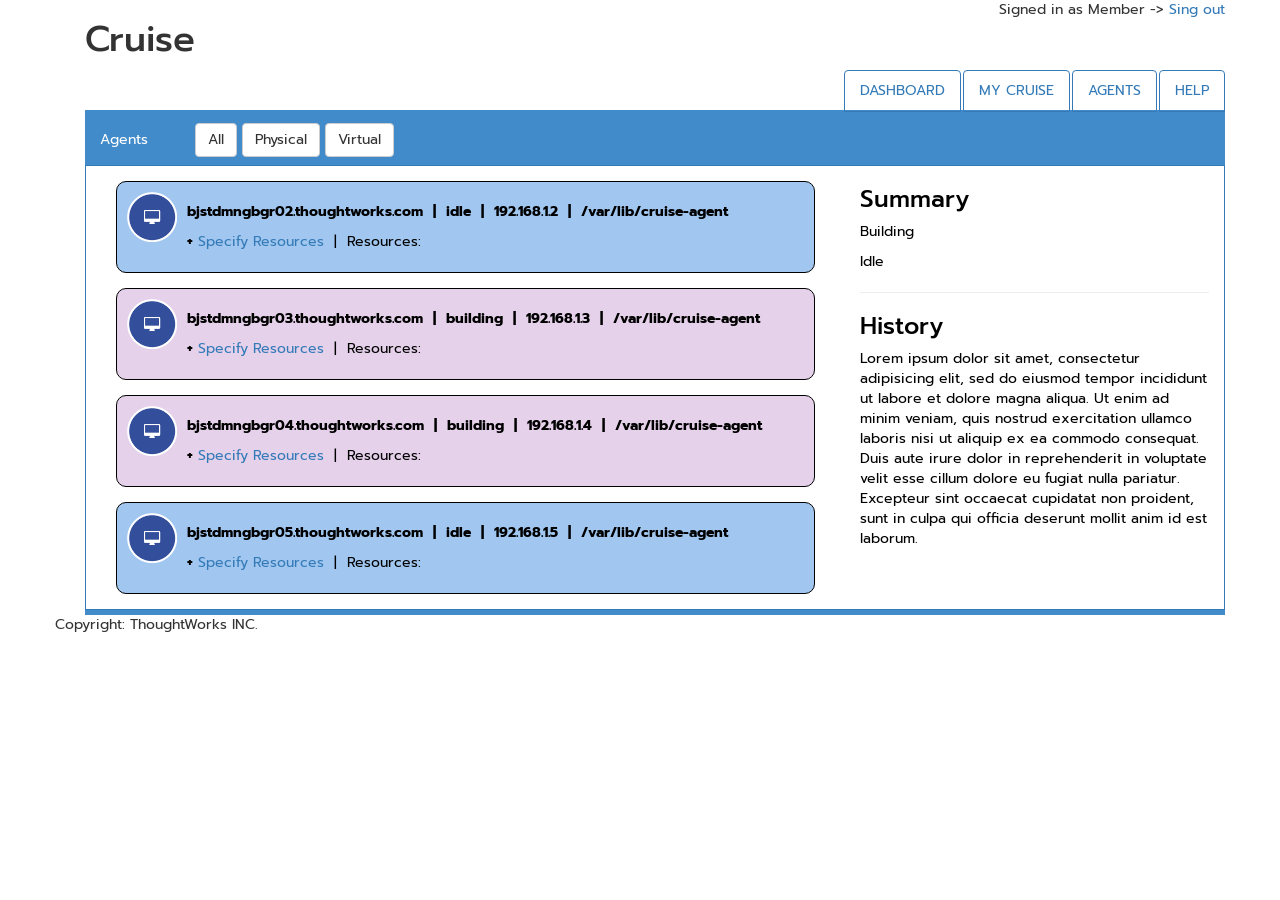
==== index.html @ bfae1acd "completado ocultar y mostrar tabs" ====
<html lang="es">
    <head>
      <meta charset="utf-8">
      <meta http-equiv="X-UA-Compatible" content="IE=edge">
      <meta name="viewport" content="width=device-width, initial-scale=1">
      <title>ThoughtWorks | Front-End Developer Interview Homework</title>
      <link rel="icon"  type="image/ico"  href="https://www.thoughtworks.com/imgs/favicons/favicon.ico">
      <!-- Latest compiled and minified CSS -->
      <link rel="stylesheet" href="https://maxcdn.bootstrapcdn.com/bootstrap/3.3.7/css/bootstrap.min.css" integrity="sha384-BVYiiSIFeK1dGmJRAkycuHAHRg32OmUcww7on3RYdg4Va+PmSTsz/K68vbdEjh4u" crossorigin="anonymous">
      <link href="https://fonts.googleapis.com/css?family=Prompt:200,300,400,500" rel="stylesheet">
      <!-- Optional theme -->
      <link rel="stylesheet" href="assets/css/main.css">
    </head>
    <body>
      <div class="container">
        <header class="row" style="float:right;">
          Signed in as Member -> <a href="#">Sing out</a>
        </header>
        <div id="tabs" class="container">
          <h1>Cruise</h1>
          <ul class="nav nav-pills" style="float:right;">
            <li class="tab"><a href="#dashboard">DASHBOARD</a></li>
            <li class="tab"><a href="#mycruise">MY CRUISE</a></li>
            <li class="tab"><a href="#agents">AGENTS</a></li>
            <li class="tab"><a href="#help" >HELP</a></li>
          </ul>
          <!-- Tab panes -->
          <div class="tab-content clearfix">
            <div class="tab-pane" id="dashboard">
              <nav class="row">Dashboard</nav>
              <div class="CuerpoTab row"><h2>Aqui contenido de Dashboard</h2></div>
            </div>
            <div class="tab-pane" id="mycruise">
              <nav class="row">My Cruise</nav>
              <div class="CuerpoTab row"><h2>Aqui contenido de My Cruise</h2></div>
            </div>
            <div class="tab-pane active" id="agents">
              <nav class="row">
                <div class="col-lg-1">
                  <p style="padding-top:15px;">Agents</p>
                </div>
                <div class="col-lg-11">
                  <button type="button" class="btn btn-default navbar-btn">All</button>
                  <button type="button" class="btn btn-default navbar-btn">Physical</button>
                  <button type="button" class="btn btn-default navbar-btn">Virtual</button>
                </div>
              </nav>
              <div class="CuerpoTab row">
                <div class="col-lg-8" id="section">
                </div>
                <div class="col-lg-4">
                  <h3>Summary</h3>
                  <p>Building</p>
                  <p>Idle</p>
                  <hr>
                  <h3>History</h3>
                  <p>Lorem ipsum dolor sit amet, consectetur adipisicing elit, sed do eiusmod tempor incididunt ut labore et dolore magna aliqua. Ut enim ad minim veniam, quis nostrud exercitation ullamco laboris nisi ut aliquip ex ea commodo consequat. Duis aute irure dolor in reprehenderit in voluptate velit esse cillum dolore eu fugiat nulla pariatur. Excepteur sint occaecat cupidatat non proident, sunt in culpa qui officia deserunt mollit anim id est laborum.</p>
                </div>
              </div>
          </div>
          <div role="tabpanel" class="tab-pane" id="help">
            <nav class="row">Help!</nav>
            <div class="CuerpoTab row"><h2>Publicar contenido de Help!</h2></div>
          </div>
        </div>
      </div>
      <footer class="row">
        <p>Copyright: ThoughtWorks INC.</p>
      </footer>
    </div>
      <!-- /container -->
      <script type='text/javascript' src='assets/js/app.js'></script>
      <script type='text/javascript' src='assets/js/main.js'></script>

    </body>
  </html>
---- assets/css/main.css ----
* {
  font-family: 'Prompt', sans-serif;
}
#tabs .tab-content {
  color : white;
  background-color: #428bca;
  padding : 5px 15px;
  margin-top: 50px;
}
#tabs .nav-pills > li{
  border: 1px solid #337ab7;
  border-radius: 4px 4px 0px 0px;
}
#tabs .nav-pills > li > a{
  border: 0px;
  border-radius: 2px 2px 0px 0px;
}
.imgclass{
  width: 50px;
  height: 50px;
  vertical-align: middle;
}
.elements{
  display: inline-block;
  vertical-align: top;
  margin: 10px;
}
a:hover {
    color: #309369;
}
.CuerpoTab{
  border: 1px solid #337ab7;
  background-color: #ffffff;
  color: black;
}
.idle{
  background-color: #a1c7f0;
}
.building{
  background-color:#e6d1eb;
}
.idle, .building {
  border: 1px solid;
  -webkit-border-radius: 10px 10px;  /* Safari  */
  -moz-border-radius: 10px 10px;     /* Firefox */
  margin: 15px;
  padding: 10px;
  height: auto;
}

.tooltip{
  visibility: hidden;
  border-radius: 4px;
  position: absolute;
  border: 1px solid;
}
/* Clase que tendra el tooltip */
.cssToolTip {
 position: relative; /* Esta clase tiene que tener posicion relativa */
 /*color: #ff8c00; /* Color del texto */*/
}

/* El tooltip */
.cssToolTip div {
 background: #b6e6cc;
 border: 1px solid #000000;
 border-radius: 10px;
 -webkit-border-radius: 10px;
 -moz-border-radius: 10px;
 box-shadow: 5px 5px 5px #333;
 color: #333333;
 /*display: none; /* El tooltip por defecto estara oculto */
 visibility: hidden;
 font-size: 0.8em;
 padding: 10px;
 /*max-width: 6000px;*/
 position: absolute; /* El tooltip se posiciona de forma absoluta para no modificar el aspezto del resto de la pagina */
 margin-top: 15px; /* Posicion apartir de la parte superior del primer elemento padre con posicion relativa */
 left: 20px; /* Posicion apartir de la parte izquierda del primer elemento padre con posicion relativa */
 z-index: 100;
 width: 60%;/* Poner un z-index alto para que aparezca por encima del resto de elementos */
}


/* El tooltip cuando se muestra */


.cssToolTip .tooltip:after {
  content: '';
  position: absolute;
  border-style: solid;
  border-width: 0 22px 25px;
  border-color: #E1EED1 transparent;
  display: block;
  width: 0;
  z-index: 1;
  margin-left: -22px;
  top: -25px;
  left: 16%;
}

.cssToolTip .tooltip:before{
  content: '';
  position: absolute;
  border-style: solid;
  border-width: 0 23px 26px;
  border-color: #52341b transparent;
  display: block;
  width: 0;
  z-index: 0;
  margin-left: -23px;
  top: -28px;
  left: 16%;
}

.cssToolTip .show {
  visibility: visible;
}
.btnTooltip{
  color: #000;
  background-color: #ffffff;
  border-color: #87cefa;
  border-radius: 5px;
  border-style: none;
  padding: 8px;
}
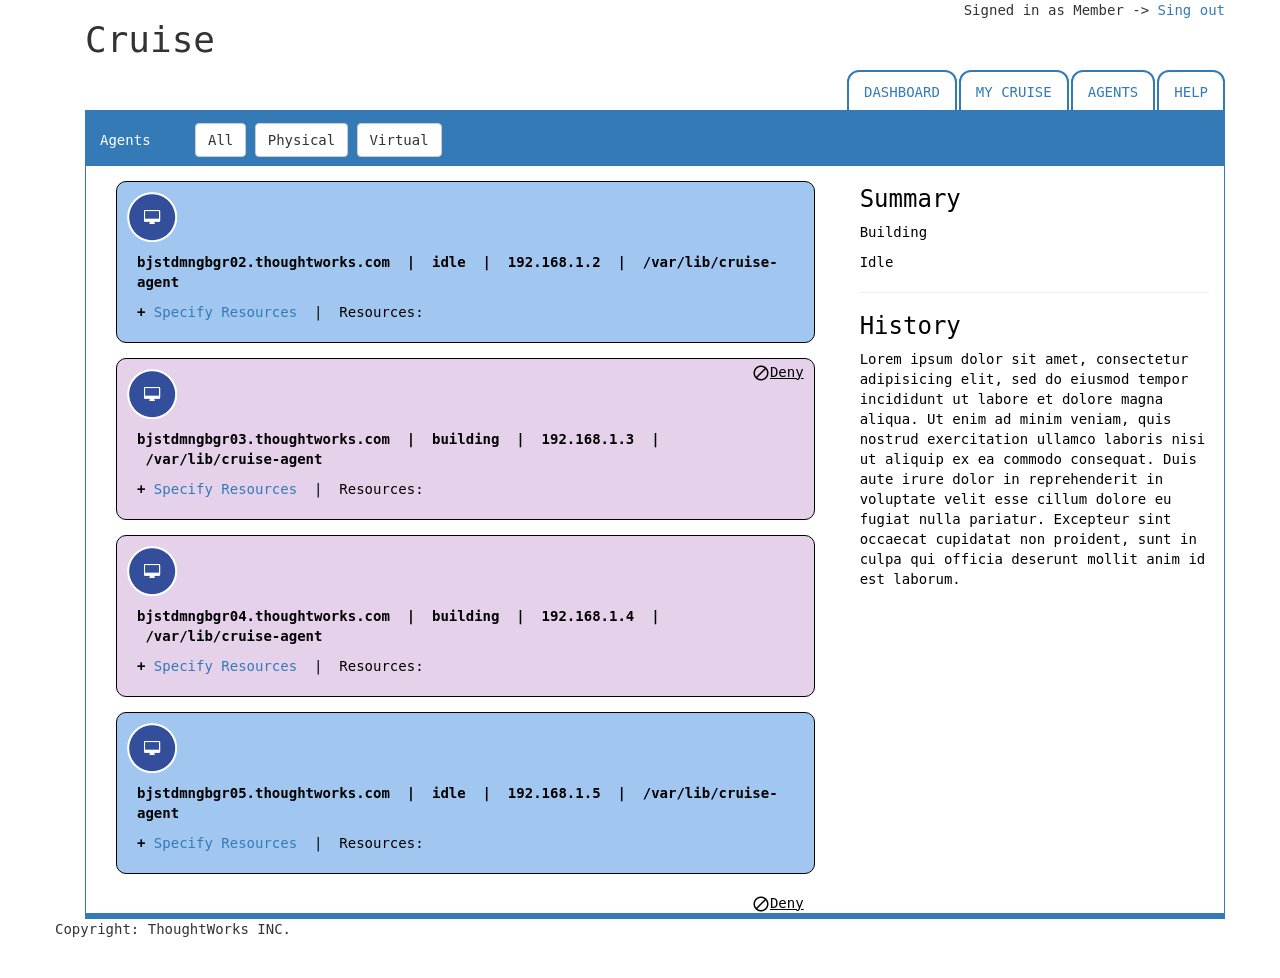
==== commit 68ac0309: "refactorizando codigo" ====
--- a/index.html
+++ b/index.html
@@ -1,13 +1,13 @@
+<!DOCTYPE html>
   <html lang="es">
     <head>
       <meta charset="utf-8">
       <meta http-equiv="X-UA-Compatible" content="IE=edge">
       <meta name="viewport" content="width=device-width, initial-scale=1">
       <title>ThoughtWorks | Front-End Developer Interview Homework</title>
-      <link rel="icon"  type="image/ico"  href="https://www.thoughtworks.com/imgs/favicons/favicon.ico">
-      <!-- Latest compiled and minified CSS -->
       <link rel="stylesheet" href="https://maxcdn.bootstrapcdn.com/bootstrap/3.3.7/css/bootstrap.min.css" integrity="sha384-BVYiiSIFeK1dGmJRAkycuHAHRg32OmUcww7on3RYdg4Va+PmSTsz/K68vbdEjh4u" crossorigin="anonymous">
       <link href="https://fonts.googleapis.com/css?family=Prompt:200,300,400,500" rel="stylesheet">
+      <!-- <link rel="stylesheet" href="path/to/font-awesome/css/font-awesome.min.css"> -->
       <!-- Optional theme -->
       <link rel="stylesheet" href="assets/css/main.css">
     </head>
@@ -71,6 +71,6 @@
       <!-- /container -->
       <script type='text/javascript' src='assets/js/app.js'></script>
       <script type='text/javascript' src='assets/js/main.js'></script>
-
+      <script type='text/javascript' src='assets/js/functions.js'></script>
     </body>
   </html>
--- a/assets/css/main.css
+++ b/assets/css/main.css
@@ -1,32 +1,42 @@
 * {
-  font-family: 'Prompt', sans-serif;
+  font-family: 'monospace', sans-serif;
 }
+
+#tabs .nav-pills > li{
+  border: 2px solid #337ab7;
+  border-radius: 12px 12px 0px 0px;
+}
+/*#tabs ul>li:checked {
+background-color: #337ab7;
+color:white;
+}*/
+#tabs .nav-pills > li > a{
+  border: 0px;
+  border-radius: 12px 12px 0px 0px;
+}
+
+
 #tabs .tab-content {
   color : white;
-  background-color: #428bca;
+  background-color: #337ab7;
   padding : 5px 15px;
   margin-top: 50px;
 }
-#tabs .nav-pills > li{
-  border: 1px solid #337ab7;
-  border-radius: 4px 4px 0px 0px;
-}
-#tabs .nav-pills > li > a{
-  border: 0px;
-  border-radius: 2px 2px 0px 0px;
-}
+
 .imgclass{
   width: 50px;
   height: 50px;
   vertical-align: middle;
+  float: left;
 }
 .elements{
   display: inline-block;
   vertical-align: top;
   margin: 10px;
+  /*float:right;*/
 }
 a:hover {
-    color: #309369;
+  color: #309369;
 }
 .CuerpoTab{
   border: 1px solid #337ab7;
@@ -48,79 +58,99 @@
   height: auto;
 }
 
-.tooltip{
-  visibility: hidden;
-  border-radius: 4px;
-  position: absolute;
-  border: 1px solid;
-}
+/*.tooltip{
+visibility: hidden;
+border-radius: 4px;
+position: absolute;
+border: 1px solid;
+}*/
 /* Clase que tendra el tooltip */
 .cssToolTip {
- position: relative; /* Esta clase tiene que tener posicion relativa */
- /*color: #ff8c00; /* Color del texto */*/
+  position: relative; /* Esta clase tiene que tener posicion relativa */
+  /*color: #ff8c00; /* Color del texto */*/
 }
 
 /* El tooltip */
 .cssToolTip div {
- background: #b6e6cc;
- border: 1px solid #000000;
- border-radius: 10px;
- -webkit-border-radius: 10px;
- -moz-border-radius: 10px;
- box-shadow: 5px 5px 5px #333;
- color: #333333;
- /*display: none; /* El tooltip por defecto estara oculto */
- visibility: hidden;
- font-size: 0.8em;
- padding: 10px;
- /*max-width: 6000px;*/
- position: absolute; /* El tooltip se posiciona de forma absoluta para no modificar el aspezto del resto de la pagina */
- margin-top: 15px; /* Posicion apartir de la parte superior del primer elemento padre con posicion relativa */
- left: 20px; /* Posicion apartir de la parte izquierda del primer elemento padre con posicion relativa */
- z-index: 100;
- width: 60%;/* Poner un z-index alto para que aparezca por encima del resto de elementos */
+  background: #b6e6cc;
+  border: 1px solid #000000;
+  border-radius: 10px;
+  -webkit-border-radius: 10px;
+  -moz-border-radius: 10px;
+  box-shadow: 5px 5px 5px #333;
+  color: #333333;
+  /*display: none; /* El tooltip por defecto estara oculto */
+  visibility: hidden;
+  font-size: 0.8em;
+  padding: 10px;
+  /*max-width: 600px;*/
+  position: absolute; /* El tooltip se posiciona de forma absoluta para no modificar el aspezto del resto de la pagina */
+  margin-top: 15px; /* Posicion apartir de la parte superior del primer elemento padre con posicion relativa */
+  left: 20px; /* Posicion apartir de la parte izquierda del primer elemento padre con posicion relativa */
+  z-index: 100;
+  width: 60%;/* Poner un z-index alto para que aparezca por encima del resto de elementos */
+}
+.cssToolTip div p{ /*Elemento padre flex de input*/
+  display: -webkit-flex;
+  display: flex;
+}
+.cssToolTip div input{
+  width: 300px;
 }
 
-
 /* El tooltip cuando se muestra */
-
-
-.cssToolTip .tooltip:after {
-  content: '';
-  position: absolute;
-  border-style: solid;
-  border-width: 0 22px 25px;
-  border-color: #E1EED1 transparent;
-  display: block;
-  width: 0;
-  z-index: 1;
-  margin-left: -22px;
-  top: -25px;
-  left: 16%;
+/*.cssToolTip .tooltip:after {
+content: '';
+position: absolute;
+border-style: solid;
+border-width: 0 22px 25px;
+border-color: #E1EED1 transparent;
+display: block;
+width: 0;
+z-index: 1;
+margin-left: -22px;
+top: -25px;
+left: 16%;
 }
 
 .cssToolTip .tooltip:before{
-  content: '';
-  position: absolute;
-  border-style: solid;
-  border-width: 0 23px 26px;
-  border-color: #52341b transparent;
-  display: block;
-  width: 0;
-  z-index: 0;
-  margin-left: -23px;
-  top: -28px;
-  left: 16%;
-}
+content: '';
+position: absolute;
+border-style: solid;
+border-width: 0 23px 26px;
+border-color: #52341b transparent;
+display: block;
+width: 0;
+z-index: 0;
+margin-left: -23px;
+top: -28px;
+left: 16%;
+}*/
 
 .cssToolTip .show {
   visibility: visible;
 }
 .btnTooltip{
   color: #000;
-  background-color: #ffffff;
-  border-color: #87cefa;
-  border-radius: 5px;
-  border-style: none;
-  padding: 8px;
+  background-color: #CFE3EB;
+  border-color: #87CEFA;
+  border-radius: 50px;
+  border:2px solid;
+  padding: 5px;
+  margin-right: 10px;
 }
+.btndelete{
+  opacity: 0.6;
+  border: 2px solid;
+  color: #6f6c6c;
+  display: inline-block;
+  border-radius: 7px;
+  font-weight: bold;
+  margin-left: 3px;
+}
+.deny{
+  padding-top: 30px;
+  display: inline-block;
+  /*vertical-align: middle;*/
+  float: right;
+}
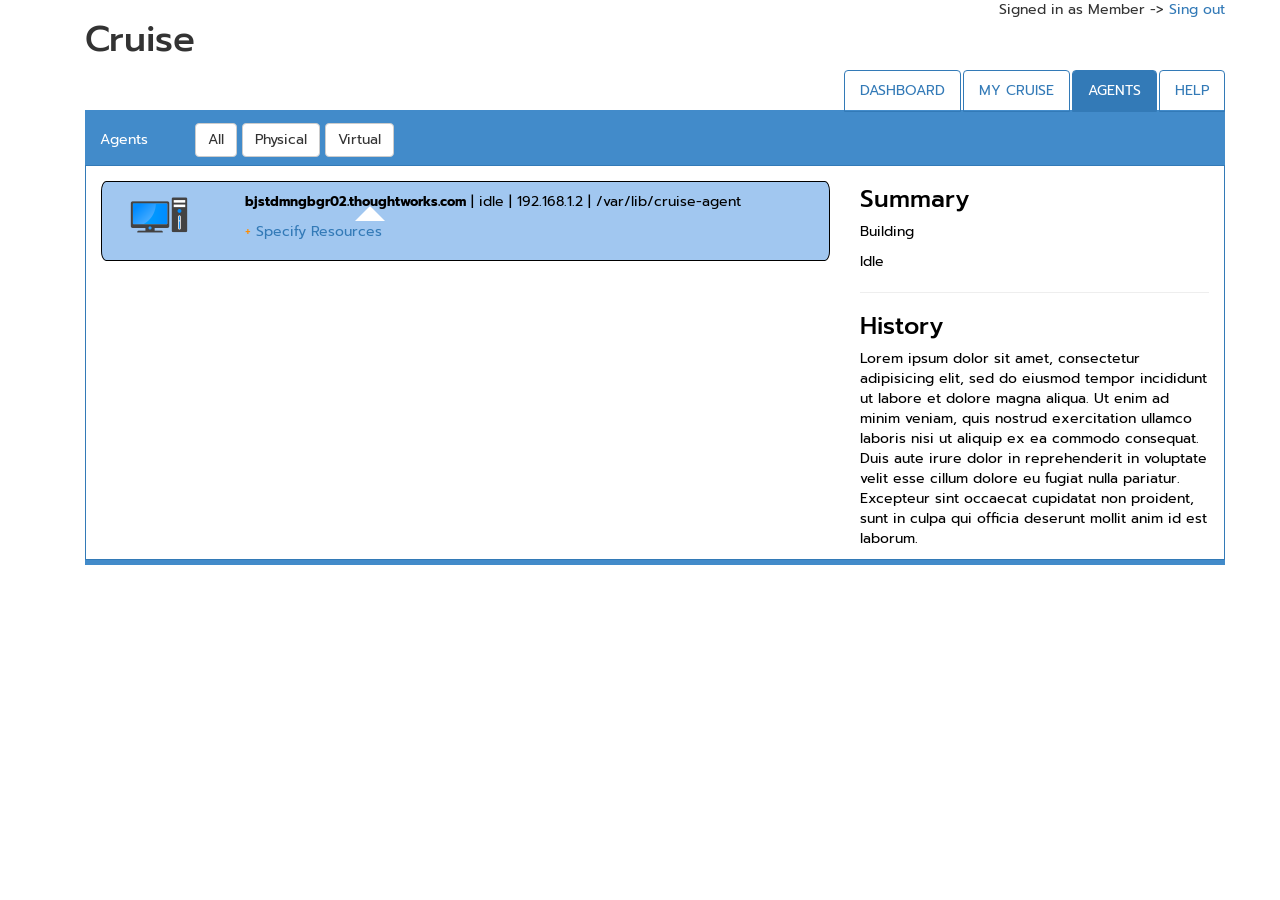
==== commit 106557f8: "pestaña de tooltip" ====
--- a/index.html
+++ b/index.html
@@ -1,76 +1,94 @@
-<!DOCTYPE html>
-  <html lang="es">
-    <head>
-      <meta charset="utf-8">
-      <meta http-equiv="X-UA-Compatible" content="IE=edge">
-      <meta name="viewport" content="width=device-width, initial-scale=1">
-      <title>ThoughtWorks | Front-End Developer Interview Homework</title>
-      <link rel="stylesheet" href="https://maxcdn.bootstrapcdn.com/bootstrap/3.3.7/css/bootstrap.min.css" integrity="sha384-BVYiiSIFeK1dGmJRAkycuHAHRg32OmUcww7on3RYdg4Va+PmSTsz/K68vbdEjh4u" crossorigin="anonymous">
-      <link href="https://fonts.googleapis.com/css?family=Prompt:200,300,400,500" rel="stylesheet">
-      <!-- <link rel="stylesheet" href="path/to/font-awesome/css/font-awesome.min.css"> -->
-      <!-- Optional theme -->
-      <link rel="stylesheet" href="assets/css/main.css">
-    </head>
-    <body>
-      <div class="container">
-        <header class="row" style="float:right;">
-          Signed in as Member -> <a href="#">Sing out</a>
-        </header>
-        <div id="tabs" class="container">
-          <h1>Cruise</h1>
-          <ul class="nav nav-pills" style="float:right;">
-            <li class="tab"><a href="#dashboard">DASHBOARD</a></li>
-            <li class="tab"><a href="#mycruise">MY CRUISE</a></li>
-            <li class="tab"><a href="#agents">AGENTS</a></li>
-            <li class="tab"><a href="#help" >HELP</a></li>
-          </ul>
-          <!-- Tab panes -->
-          <div class="tab-content clearfix">
-            <div class="tab-pane" id="dashboard">
-              <nav class="row">Dashboard</nav>
-              <div class="CuerpoTab row"><h2>Aqui contenido de Dashboard</h2></div>
+<html lang="es">
+  <head>
+    <meta charset="utf-8">
+    <meta http-equiv="X-UA-Compatible" content="IE=edge">
+    <meta name="viewport" content="width=device-width, initial-scale=1">
+    <title>ThoughtWorks | Front-End Developer Interview Homework</title>
+    <link rel="icon"  type="image/ico"  href="https://www.thoughtworks.com/imgs/favicons/favicon.ico">
+    <!-- Latest compiled and minified CSS -->
+
+    <link rel="stylesheet" href="https://maxcdn.bootstrapcdn.com/bootstrap/3.3.7/css/bootstrap.min.css" integrity="sha384-BVYiiSIFeK1dGmJRAkycuHAHRg32OmUcww7on3RYdg4Va+PmSTsz/K68vbdEjh4u" crossorigin="anonymous">
+    <link href="https://fonts.googleapis.com/css?family=Prompt:200,300,400,500" rel="stylesheet">
+    <!-- Optional theme -->
+    <link rel="stylesheet" href="assets/css/main.css">
+
+  </head>
+  <body>
+    <div class="container">
+      <div class="row" style="float:right;">
+        Signed in as Member -> <a href="#">Sing out</a>
+      </div>
+      <div id="tabs" class="container">
+        <!-- Nav tabs -->
+        <h1>Cruise</h1>
+        <ul class="nav nav-pills" style="float:right;">
+          <li><a href="#dashboard" data-toggle="tab">DASHBOARD</a></li>
+          <li><a href="#mycruise"  data-toggle="tab">MY CRUISE</a></li>
+          <li class="active"><a href="#agents"  data-toggle="tab" >AGENTS</a></li>
+          <li><a href="#help" data-toggle="tab">HELP</a></li>
+        </ul>
+        <!-- Tab panes -->
+        <div class="tab-content clearfix">
+          <div class="tab-pane" id="dashboard">...</div>
+          <div class="tab-pane" id="mycruise">...</div>
+          <div class="tab-pane active" id="agents">
+            <div class="row">
+              <div class="col-lg-1">
+                <p style="padding-top:15px;">Agents</p>
+              </div>
+              <div class="col-lg-11">
+                <button type="button" class="btn btn-default navbar-btn">All</button>
+                <button type="button" class="btn btn-default navbar-btn">Physical</button>
+                <button type="button" class="btn btn-default navbar-btn">Virtual</button>
+              </div>
             </div>
-            <div class="tab-pane" id="mycruise">
-              <nav class="row">My Cruise</nav>
-              <div class="CuerpoTab row"><h2>Aqui contenido de My Cruise</h2></div>
+            <div class="CuerpoTab row">
+              <div class="col-lg-8">
+                <div class="idle row">
+                  <div class="col-lg-2">
+                    <img src="assets/images/computer.png" alt="">
+                  </div>
+                  <div class="col-lg-10">
+                    <p><span class="negrita">bjstdmngbgr02.thoughtworks.com</span> | idle | 192.168.1.2 | /var/lib/cruise-agent</p>
+                    <span class="cssToolTip">+<a href="#"> Specify Resources</a>
+                      <span>
+                        <p class="text-success">(Separete multiple resources name with commas)</p>
+                        <div class="form-group">
+                          <input type="text" class="form-control">
+                        </div>
+                        <button class="btnTooltip">Add resource</button>
+                        <button class="btnTooltip">Close</button>
+                      </span>
+                      <div class="pointer"></div>
+                    </span>
+                  </div>
+                </div>
+
+              </div>
+              <div class="col-lg-4">
+                <h3>Summary</h3>
+                <p>Building</p>
+                <p>Idle</p>
+                <hr>
+                <h3>History</h3>
+                <p>Lorem ipsum dolor sit amet, consectetur adipisicing elit, sed do eiusmod tempor incididunt ut labore et dolore magna aliqua. Ut enim ad minim veniam, quis nostrud exercitation ullamco laboris nisi ut aliquip ex ea commodo consequat. Duis aute irure dolor in reprehenderit in voluptate velit esse cillum dolore eu fugiat nulla pariatur. Excepteur sint occaecat cupidatat non proident, sunt in culpa qui officia deserunt mollit anim id est laborum.</p>
+              </div>
             </div>
-            <div class="tab-pane active" id="agents">
-              <nav class="row">
-                <div class="col-lg-1">
-                  <p style="padding-top:15px;">Agents</p>
-                </div>
-                <div class="col-lg-11">
-                  <button type="button" class="btn btn-default navbar-btn">All</button>
-                  <button type="button" class="btn btn-default navbar-btn">Physical</button>
-                  <button type="button" class="btn btn-default navbar-btn">Virtual</button>
-                </div>
-              </nav>
-              <div class="CuerpoTab row">
-                <div class="col-lg-8" id="section">
-                </div>
-                <div class="col-lg-4">
-                  <h3>Summary</h3>
-                  <p>Building</p>
-                  <p>Idle</p>
-                  <hr>
-                  <h3>History</h3>
-                  <p>Lorem ipsum dolor sit amet, consectetur adipisicing elit, sed do eiusmod tempor incididunt ut labore et dolore magna aliqua. Ut enim ad minim veniam, quis nostrud exercitation ullamco laboris nisi ut aliquip ex ea commodo consequat. Duis aute irure dolor in reprehenderit in voluptate velit esse cillum dolore eu fugiat nulla pariatur. Excepteur sint occaecat cupidatat non proident, sunt in culpa qui officia deserunt mollit anim id est laborum.</p>
-                </div>
-              </div>
           </div>
-          <div role="tabpanel" class="tab-pane" id="help">
-            <nav class="row">Help!</nav>
-            <div class="CuerpoTab row"><h2>Publicar contenido de Help!</h2></div>
-          </div>
+          <div role="tabpanel" class="tab-pane" id="help">...</div>
         </div>
       </div>
-      <footer class="row">
-        <p>Copyright: ThoughtWorks INC.</p>
-      </footer>
+
     </div>
-      <!-- /container -->
-      <script type='text/javascript' src='assets/js/app.js'></script>
-      <script type='text/javascript' src='assets/js/main.js'></script>
-      <script type='text/javascript' src='assets/js/functions.js'></script>
-    </body>
-  </html>
+
+    <!-- /container -->
+    <script type='text/javascript' src='assets/js/app.js'></script>
+    <!-- Bootstrap core JavaScript
+    ================================================== -->
+	<!-- Placed at the end of the document so the pages load faster
+	<script src="https://ajax.googleapis.com/ajax/libs/jquery/1.11.1/jquery.min.js"></script>
+  -->
+
+<script src="https://maxcdn.bootstrapcdn.com/bootstrap/3.3.7/js/bootstrap.min.js" integrity="sha384-Tc5IQib027qvyjSMfHjOMaLkfuWVxZxUPnCJA7l2mCWNIpG9mGCD8wGNIcPD7Txa" crossorigin="anonymous"></script>
+  </body>
+</html>
--- a/assets/css/main.css
+++ b/assets/css/main.css
@@ -1,42 +1,23 @@
 * {
-  font-family: 'monospace', sans-serif;
+  font-family: 'Prompt', sans-serif;
 }
-
-#tabs .nav-pills > li{
-  border: 2px solid #337ab7;
-  border-radius: 12px 12px 0px 0px;
-}
-/*#tabs ul>li:checked {
-background-color: #337ab7;
-color:white;
-}*/
-#tabs .nav-pills > li > a{
-  border: 0px;
-  border-radius: 12px 12px 0px 0px;
-}
-
-
 #tabs .tab-content {
   color : white;
-  background-color: #337ab7;
+  background-color: #428bca;
   padding : 5px 15px;
   margin-top: 50px;
 }
-
-.imgclass{
-  width: 50px;
-  height: 50px;
-  vertical-align: middle;
-  float: left;
+#tabs .nav-pills > li{
+  border: 1px solid #337ab7;
+  border-radius: 4px 4px 0px 0px;
 }
-.elements{
-  display: inline-block;
-  vertical-align: top;
-  margin: 10px;
-  /*float:right;*/
+#tabs .nav-pills > li > a{
+  border: 0px;
+  border-radius: 2px 2px 0px 0px;
 }
 a:hover {
-  color: #309369;
+    color: #309369;
+
 }
 .CuerpoTab{
   border: 1px solid #337ab7;
@@ -51,106 +32,69 @@
 }
 .idle, .building {
   border: 1px solid;
-  -webkit-border-radius: 10px 10px;  /* Safari  */
-  -moz-border-radius: 10px 10px;     /* Firefox */
-  margin: 15px;
+  -webkit-border-radius: 5px 10px;  /* Safari  */
+  -moz-border-radius: 5px 10px;     /* Firefox */
+  margin-top: 15px;
   padding: 10px;
   height: auto;
+  margin-left: 0px;
+  margin-right: 0px;
 }
-
-/*.tooltip{
-visibility: hidden;
-border-radius: 4px;
-position: absolute;
-border: 1px solid;
-}*/
+.negrita{
+  font-size: small;
+  font-weight: bold;
+}
+.tooltip{
+  visibility: hidden;
+  border-radius: 4px;
+  position: absolute;
+  border: 1px solid;
+}
 /* Clase que tendra el tooltip */
 .cssToolTip {
-  position: relative; /* Esta clase tiene que tener posicion relativa */
-  /*color: #ff8c00; /* Color del texto */*/
+ position: relative; /* Esta clase tiene que tener posicion relativa */
+ color: #ff8c00; /* Color del texto */
 }
 
 /* El tooltip */
-.cssToolTip div {
-  background: #b6e6cc;
-  border: 1px solid #000000;
-  border-radius: 10px;
-  -webkit-border-radius: 10px;
-  -moz-border-radius: 10px;
-  box-shadow: 5px 5px 5px #333;
-  color: #333333;
-  /*display: none; /* El tooltip por defecto estara oculto */
-  visibility: hidden;
-  font-size: 0.8em;
-  padding: 10px;
-  /*max-width: 600px;*/
-  position: absolute; /* El tooltip se posiciona de forma absoluta para no modificar el aspezto del resto de la pagina */
-  margin-top: 15px; /* Posicion apartir de la parte superior del primer elemento padre con posicion relativa */
-  left: 20px; /* Posicion apartir de la parte izquierda del primer elemento padre con posicion relativa */
-  z-index: 100;
-  width: 60%;/* Poner un z-index alto para que aparezca por encima del resto de elementos */
-}
-.cssToolTip div p{ /*Elemento padre flex de input*/
-  display: -webkit-flex;
-  display: flex;
-}
-.cssToolTip div input{
-  width: 300px;
+.cssToolTip span {
+ background: #b6e6cc;
+ border: 1px solid #000000;
+ border-radius: 5px;
+ box-shadow: 5px 5px 5px #333;
+ color: #333333;
+ display: none; /* El tooltip por defecto estara oculto */
+ font-size: 0.8em;
+ padding: 10px;
+ /*max-width: 6000px;*/
+ position: absolute; /* El tooltip se posiciona de forma absoluta para no modificar el aspezto del resto de la pagina */
+ top: 15px; /* Posicion apartir de la parte superior del primer elemento padre con posicion relativa */
+ left: 100px; /* Posicion apartir de la parte izquierda del primer elemento padre con posicion relativa */
+ z-index: 100;
+ width: 250%;/* Poner un z-index alto para que aparezca por encima del resto de elementos */
 }
 
 /* El tooltip cuando se muestra */
-/*.cssToolTip .tooltip:after {
-content: '';
-position: absolute;
-border-style: solid;
-border-width: 0 22px 25px;
-border-color: #E1EED1 transparent;
-display: block;
-width: 0;
-z-index: 1;
-margin-left: -22px;
-top: -25px;
-left: 16%;
-}
-
-.cssToolTip .tooltip:before{
-content: '';
-position: absolute;
-border-style: solid;
-border-width: 0 23px 26px;
-border-color: #52341b transparent;
-display: block;
-width: 0;
-z-index: 0;
-margin-left: -23px;
-top: -28px;
-left: 16%;
-}*/
-
-.cssToolTip .show {
-  visibility: visible;
+.cssToolTip:hover span {
+ display: inline; /* Para mostrarlo simplemente usamos display block por ejemplo */
 }
 .btnTooltip{
   color: #000;
-  background-color: #CFE3EB;
-  border-color: #87CEFA;
-  border-radius: 50px;
-  border:2px solid;
-  padding: 5px;
-  margin-right: 10px;
+  background-color: #ffffff;
+  border-color: #87cefa;
+  border-radius: 5px;
+  border-style: none;
+  padding: 8px;
 }
-.btndelete{
-  opacity: 0.6;
-  border: 2px solid;
-  color: #6f6c6c;
-  display: inline-block;
-  border-radius: 7px;
-  font-weight: bold;
-  margin-left: 3px;
+.pointer{
+  content: '';
+  position: absolute;
+  border-style: solid;
+  border-width: 0 15px 15px;
+  border-color: #FFFFFF transparent;
+  display: block;
+  width: 0;
+  z-index: 1;
+  top: -15px;
+  left: 110px;
 }
-.deny{
-  padding-top: 30px;
-  display: inline-block;
-  /*vertical-align: middle;*/
-  float: right;
-}
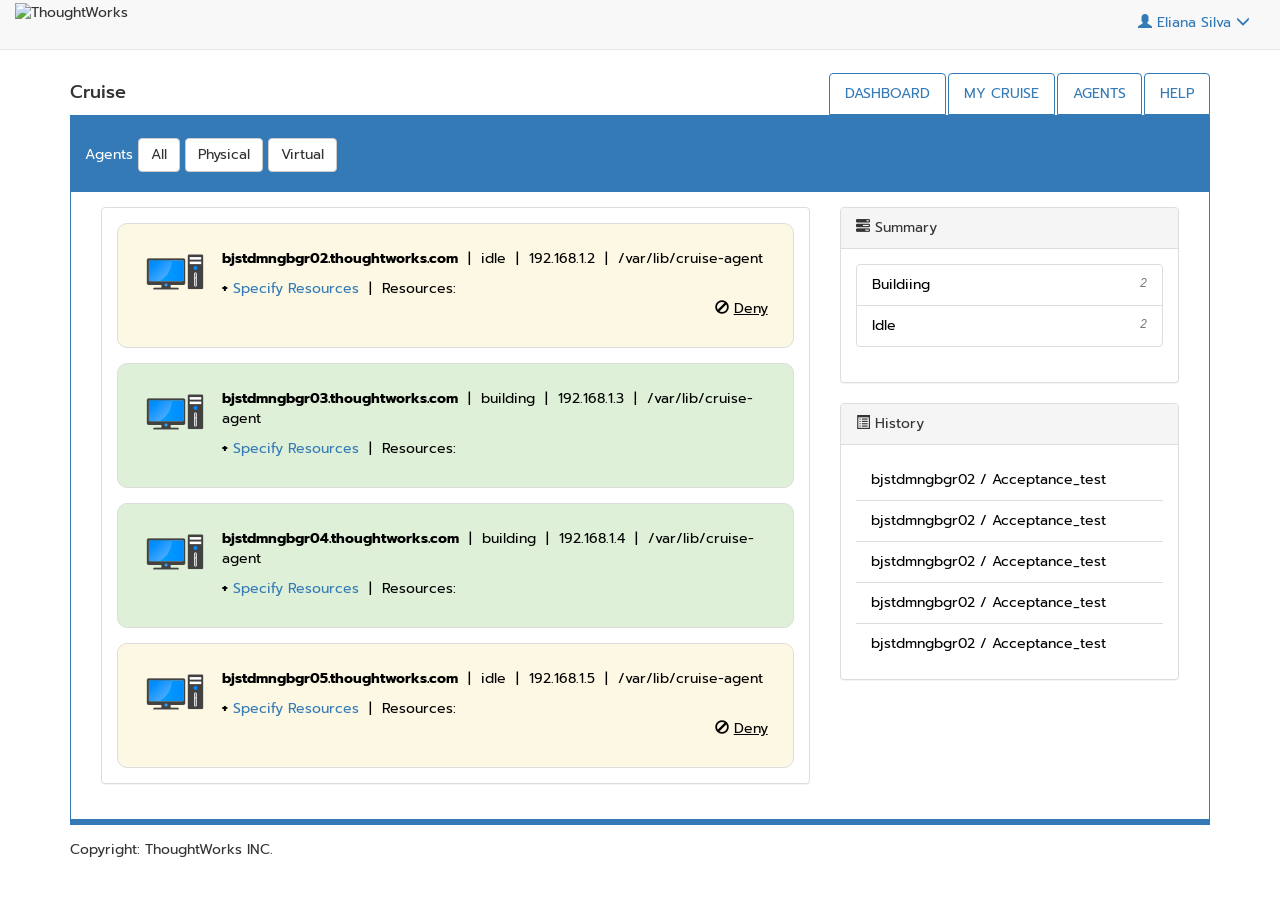
==== commit ee51fd62: "refactorizacion de css, index.html" ====
--- a/index.html
+++ b/index.html
@@ -1,94 +1,143 @@
-<html lang="es">
-  <head>
-    <meta charset="utf-8">
-    <meta http-equiv="X-UA-Compatible" content="IE=edge">
-    <meta name="viewport" content="width=device-width, initial-scale=1">
-    <title>ThoughtWorks | Front-End Developer Interview Homework</title>
-    <link rel="icon"  type="image/ico"  href="https://www.thoughtworks.com/imgs/favicons/favicon.ico">
-    <!-- Latest compiled and minified CSS -->
+<!DOCTYPE html>
+  <html lang="es">
+    <head>
+      <meta charset="utf-8">
+      <meta http-equiv="X-UA-Compatible" content="IE=edge">
+      <meta name="viewport" content="width=device-width, initial-scale=1">
+      <title>ThoughtWorks | Front-End Developer Interview Homework</title>
+      <link rel="icon"  type="image/ico"  href="https://www.thoughtworks.com/imgs/favicons/favicon.ico">
+      <link rel="stylesheet" href="https://maxcdn.bootstrapcdn.com/bootstrap/3.3.7/css/bootstrap.min.css" integrity="sha384-BVYiiSIFeK1dGmJRAkycuHAHRg32OmUcww7on3RYdg4Va+PmSTsz/K68vbdEjh4u" crossorigin="anonymous">
+      <link href="https://fonts.googleapis.com/css?family=Prompt:200,300,400,500" rel="stylesheet">
+      <link rel="stylesheet" href="assets/css/main.css">
+    </head>
+    <body>
+      <!-- Cabecera -->
+      <nav class="navbar navbar-default navbar-static-top" role="navigation" style="margin-bottom: 0">
+          <div class="navbar-header">
+              <img alt="ThoughtWorks" src="https://www.thoughtworks.com/imgs/tw-logo.png" title="ThoughtWorks" class="logoTroughtWork">
+          </div>
+          <ul class="nav navbar-top-links navbar-right">
+              <li class="dropdown">
+                    <a class="dropdown-toggle" data-toggle="dropdown" href="#" aria-expanded="false">
+                        <i class="glyphicon glyphicon-user"></i> Eliana Silva <i class="glyphicon glyphicon-menu-down"></i>
+                    </a>
+                    <ul class="dropdown-menu dropdown-user">
+                        <li><a href="#"><i class="glyphicon glyphicon-user"></i> User Profile</a>
+                        </li>
+                        <li class="divider"></li>
+                        <li><a href="login.html"><i class="glyphicon glyphicon-log-out"></i> Sing out</a>
+                        </li>
+                    </ul>
+                    <!-- /.dropdown-user -->
+            </li>
+          </ul>
+      </nav>
+      <!-- FIN Cabecera -->
+      <div class="container">
+        <!-- Contenido -->
+          <div id="tabs" >
+              <div class="row">
+                  <div class="nav navbar-left titular"><h4>Cruise</h4></div>
+                  <!-- Tabs -->
+                  <ul class="nav nav-pills navbar-right menutab"  >
+                    <li class="tab"><a href="#dashboard" data-toggle="tab">DASHBOARD</a></li>
+                    <li class="tab"><a href="#mycruise" data-toggle="tab">MY CRUISE</a></li>
+                    <li class="tab"><a href="#agents" data-toggle="tab">AGENTS</a></li>
+                    <li class="tab"><a href="#help" data-toggle="tab" >HELP</a></li>
+                  </ul>
+              </div>
+              <!-- Tab panes -->
+              <div class="tab-content">
+                  <div class="tab-pane" id="dashboard">
+                    <nav class="row">
+                      <div class="panel-heading">Dashboard</div>
+                    </nav>
+                    <div class="CuerpoTab row">
+                      <div class="panel-body">
+                        <h4>Sección en mantenimiento</h4>
+                      </div>
+                    </div>
+                  </div>
+                  <div class="tab-pane" id="mycruise">
+                    <nav class="row">
+                      <div class="panel-heading">My Cruise</div>
+                    </nav>
+                    <div class="CuerpoTab row">
+                      <div class="panel-body">
+                        <h4>Sección en mantenimiento</h4>
+                      </div>
+                    </div>
+                  </div>
+                  <div class="tab-pane active" id="agents">
+                      <nav class="row">
+                        <div class="panel-heading">Agents
 
-    <link rel="stylesheet" href="https://maxcdn.bootstrapcdn.com/bootstrap/3.3.7/css/bootstrap.min.css" integrity="sha384-BVYiiSIFeK1dGmJRAkycuHAHRg32OmUcww7on3RYdg4Va+PmSTsz/K68vbdEjh4u" crossorigin="anonymous">
-    <link href="https://fonts.googleapis.com/css?family=Prompt:200,300,400,500" rel="stylesheet">
-    <!-- Optional theme -->
-    <link rel="stylesheet" href="assets/css/main.css">
-
-  </head>
-  <body>
-    <div class="container">
-      <div class="row" style="float:right;">
-        Signed in as Member -> <a href="#">Sing out</a>
+                            <button type="button" class="btn btn-default navbar-btn">All</button>
+                            <button type="button" class="btn btn-default navbar-btn">Physical</button>
+                            <button type="button" class="btn btn-default navbar-btn">Virtual</button>
+                        </div>
+                      </nav>
+                      <div class="CuerpoTab row">
+                          <div class="panel-body">
+                              <div class="col-md-8">
+                                <div class="panel panel-default" id="section"></div>
+                              </div>
+                              <div class="col-md-4">
+                                  <div class="panel panel-default">
+                                      <div class="panel-heading">
+                                            <i class="glyphicon glyphicon-tasks"></i> Summary
+                                      </div>
+                                      <div class="panel-body">
+                                          <div class="list-group">
+                                              <p class="list-group-item">Buildiing
+                                              <span class="pull-right text-muted small"><em>2</em></span>
+                                              </p>
+                                              <p class="list-group-item">Idle
+                                              <span class="pull-right text-muted small"><em>2</em></span>
+                                              </p>
+                                          </div>
+                                      </div>
+                                  </div>
+                                  <div class="panel panel-default">
+                                      <div class="panel-heading">
+                                          <i class="glyphicon glyphicon-list-alt"></i> History
+                                      </div>
+                                      <div class="panel-body list-group">
+                                        <p class="list-group-item">bjstdmngbgr02 / Acceptance_test</p>
+                                        <p class="list-group-item">bjstdmngbgr02 / Acceptance_test</p>
+                                        <p class="list-group-item">bjstdmngbgr02 / Acceptance_test</p>
+                                        <p class="list-group-item">bjstdmngbgr02 / Acceptance_test</p>
+                                        <p class="list-group-item">bjstdmngbgr02 / Acceptance_test</p>
+                                      </div>
+                                  </div>
+                              </div>
+                          </div>
+                      </div>
+                  </div>
+                  <div class="tab-pane" id="help">
+                    <nav class="row">
+                      <div class="panel-heading">Help!</div>
+                    </nav>
+                    <div class="CuerpoTab row">
+                      <div class="panel-body">
+                        <h4>Sección en mantenimiento</h4>
+                      </div>
+                    </div>
+                  </div>
+              </div>
+              <!-- Pie de pagina -->
+              <footer class="row">
+                <div class="panel-body">
+                  <p>Copyright: ThoughtWorks INC.</p>
+                </div>
+              </footer>
+          </div>
+      <!-- FIN contenido -->
       </div>
-      <div id="tabs" class="container">
-        <!-- Nav tabs -->
-        <h1>Cruise</h1>
-        <ul class="nav nav-pills" style="float:right;">
-          <li><a href="#dashboard" data-toggle="tab">DASHBOARD</a></li>
-          <li><a href="#mycruise"  data-toggle="tab">MY CRUISE</a></li>
-          <li class="active"><a href="#agents"  data-toggle="tab" >AGENTS</a></li>
-          <li><a href="#help" data-toggle="tab">HELP</a></li>
-        </ul>
-        <!-- Tab panes -->
-        <div class="tab-content clearfix">
-          <div class="tab-pane" id="dashboard">...</div>
-          <div class="tab-pane" id="mycruise">...</div>
-          <div class="tab-pane active" id="agents">
-            <div class="row">
-              <div class="col-lg-1">
-                <p style="padding-top:15px;">Agents</p>
-              </div>
-              <div class="col-lg-11">
-                <button type="button" class="btn btn-default navbar-btn">All</button>
-                <button type="button" class="btn btn-default navbar-btn">Physical</button>
-                <button type="button" class="btn btn-default navbar-btn">Virtual</button>
-              </div>
-            </div>
-            <div class="CuerpoTab row">
-              <div class="col-lg-8">
-                <div class="idle row">
-                  <div class="col-lg-2">
-                    <img src="assets/images/computer.png" alt="">
-                  </div>
-                  <div class="col-lg-10">
-                    <p><span class="negrita">bjstdmngbgr02.thoughtworks.com</span> | idle | 192.168.1.2 | /var/lib/cruise-agent</p>
-                    <span class="cssToolTip">+<a href="#"> Specify Resources</a>
-                      <span>
-                        <p class="text-success">(Separete multiple resources name with commas)</p>
-                        <div class="form-group">
-                          <input type="text" class="form-control">
-                        </div>
-                        <button class="btnTooltip">Add resource</button>
-                        <button class="btnTooltip">Close</button>
-                      </span>
-                      <div class="pointer"></div>
-                    </span>
-                  </div>
-                </div>
-
-              </div>
-              <div class="col-lg-4">
-                <h3>Summary</h3>
-                <p>Building</p>
-                <p>Idle</p>
-                <hr>
-                <h3>History</h3>
-                <p>Lorem ipsum dolor sit amet, consectetur adipisicing elit, sed do eiusmod tempor incididunt ut labore et dolore magna aliqua. Ut enim ad minim veniam, quis nostrud exercitation ullamco laboris nisi ut aliquip ex ea commodo consequat. Duis aute irure dolor in reprehenderit in voluptate velit esse cillum dolore eu fugiat nulla pariatur. Excepteur sint occaecat cupidatat non proident, sunt in culpa qui officia deserunt mollit anim id est laborum.</p>
-              </div>
-            </div>
-          </div>
-          <div role="tabpanel" class="tab-pane" id="help">...</div>
-        </div>
-      </div>
-
-    </div>
-
-    <!-- /container -->
-    <script type='text/javascript' src='assets/js/app.js'></script>
-    <!-- Bootstrap core JavaScript
-    ================================================== -->
-	<!-- Placed at the end of the document so the pages load faster
-	<script src="https://ajax.googleapis.com/ajax/libs/jquery/1.11.1/jquery.min.js"></script>
-  -->
-
-<script src="https://maxcdn.bootstrapcdn.com/bootstrap/3.3.7/js/bootstrap.min.js" integrity="sha384-Tc5IQib027qvyjSMfHjOMaLkfuWVxZxUPnCJA7l2mCWNIpG9mGCD8wGNIcPD7Txa" crossorigin="anonymous"></script>
-  </body>
-</html>
+      <script type='text/javascript' src='assets/js/app.js'></script>
+      <script type='text/javascript' src='assets/js/main.js'></script>
+      <script type='text/javascript' src='assets/js/functions.js'></script>
+      <script src="https://ajax.googleapis.com/ajax/libs/jquery/1.11.1/jquery.min.js"></script>
+      <script src="https://maxcdn.bootstrapcdn.com/bootstrap/3.3.7/js/bootstrap.min.js" integrity="sha384-Tc5IQib027qvyjSMfHjOMaLkfuWVxZxUPnCJA7l2mCWNIpG9mGCD8wGNIcPD7Txa" crossorigin="anonymous"></script>
+    </body>
+  </html>
--- a/assets/css/main.css
+++ b/assets/css/main.css
@@ -1,23 +1,41 @@
+@import url("tooltip.css");
 * {
   font-family: 'Prompt', sans-serif;
 }
-#tabs .tab-content {
-  color : white;
-  background-color: #428bca;
-  padding : 5px 15px;
-  margin-top: 50px;
+.logoTroughtWork{
+  width: 40%;
+  margin-left:15px;
+  margin-top: 2%;
+}
+#tabs{
+  margin-top: 2%;
 }
 #tabs .nav-pills > li{
-  border: 1px solid #337ab7;
+  border: 1px solid rgb(51, 122, 183);
+  border-image: initial;
   border-radius: 4px 4px 0px 0px;
 }
 #tabs .nav-pills > li > a{
   border: 0px;
-  border-radius: 2px 2px 0px 0px;
+  border-radius: 4px 4px 0px 0px;
+}
+.tab-content {
+  color : white;
+  background-color: #337ab7;
+  padding : 5px 15px;
+}
+.imgclass{
+  vertical-align: middle;
+  float: left;
+}
+.elements{
+  display: inline-block;
+  vertical-align: top;
+  margin: 10px;
 }
 a:hover {
-    color: #309369;
-
+  color: #4284bc;
+  font-weight: bold;
 }
 .CuerpoTab{
   border: 1px solid #337ab7;
@@ -25,76 +43,47 @@
   color: black;
 }
 .idle{
-  background-color: #a1c7f0;
+  background-color: #fcf8e3;
 }
 .building{
-  background-color:#e6d1eb;
+  background-color:#dff0d8;
 }
 .idle, .building {
-  border: 1px solid;
-  -webkit-border-radius: 5px 10px;  /* Safari  */
-  -moz-border-radius: 5px 10px;     /* Firefox */
-  margin-top: 15px;
+  border: 1px solid #ddd;
+  -webkit-border-radius: 10px 10px;  /* Safari  */
+  -moz-border-radius: 10px 10px;     /* Firefox */
+  margin: 15px;
   padding: 10px;
   height: auto;
-  margin-left: 0px;
-  margin-right: 0px;
 }
-.negrita{
-  font-size: small;
-  font-weight: bold;
+.deny{
+  display: inline-block;
+  float: right;
 }
-.tooltip{
-  visibility: hidden;
-  border-radius: 4px;
-  position: absolute;
-  border: 1px solid;
+/*eliana*/
+.navbar-top-links {
+    margin-right: 0;
 }
-/* Clase que tendra el tooltip */
-.cssToolTip {
- position: relative; /* Esta clase tiene que tener posicion relativa */
- color: #ff8c00; /* Color del texto */
+.navbar-top-links li:last-child {
+    margin-right: 15px;
+    margin-top: 2%;
 }
-
-/* El tooltip */
-.cssToolTip span {
- background: #b6e6cc;
- border: 1px solid #000000;
- border-radius: 5px;
- box-shadow: 5px 5px 5px #333;
- color: #333333;
- display: none; /* El tooltip por defecto estara oculto */
- font-size: 0.8em;
- padding: 10px;
- /*max-width: 6000px;*/
- position: absolute; /* El tooltip se posiciona de forma absoluta para no modificar el aspezto del resto de la pagina */
- top: 15px; /* Posicion apartir de la parte superior del primer elemento padre con posicion relativa */
- left: 100px; /* Posicion apartir de la parte izquierda del primer elemento padre con posicion relativa */
- z-index: 100;
- width: 250%;/* Poner un z-index alto para que aparezca por encima del resto de elementos */
+.nav-pills>li.active>a{
+    color: #fff;
+    background-color: #337ab7;
 }
-
-/* El tooltip cuando se muestra */
-.cssToolTip:hover span {
- display: inline; /* Para mostrarlo simplemente usamos display block por ejemplo */
+.menutab{
+  margin-right: 15px;
+  margin-left: 15px;
 }
-.btnTooltip{
-  color: #000;
-  background-color: #ffffff;
-  border-color: #87cefa;
-  border-radius: 5px;
-  border-style: none;
-  padding: 8px;
+.titular{
+  margin-left: 15px;
 }
-.pointer{
-  content: '';
-  position: absolute;
-  border-style: solid;
-  border-width: 0 15px 15px;
-  border-color: #FFFFFF transparent;
-  display: block;
-  width: 0;
-  z-index: 1;
-  top: -15px;
-  left: 110px;
+.btnDelete{
+  color: #a94442;
+  margin-left: 2px;
 }
+.resource{
+  color: #555;
+  margin-left: 2%;
+}
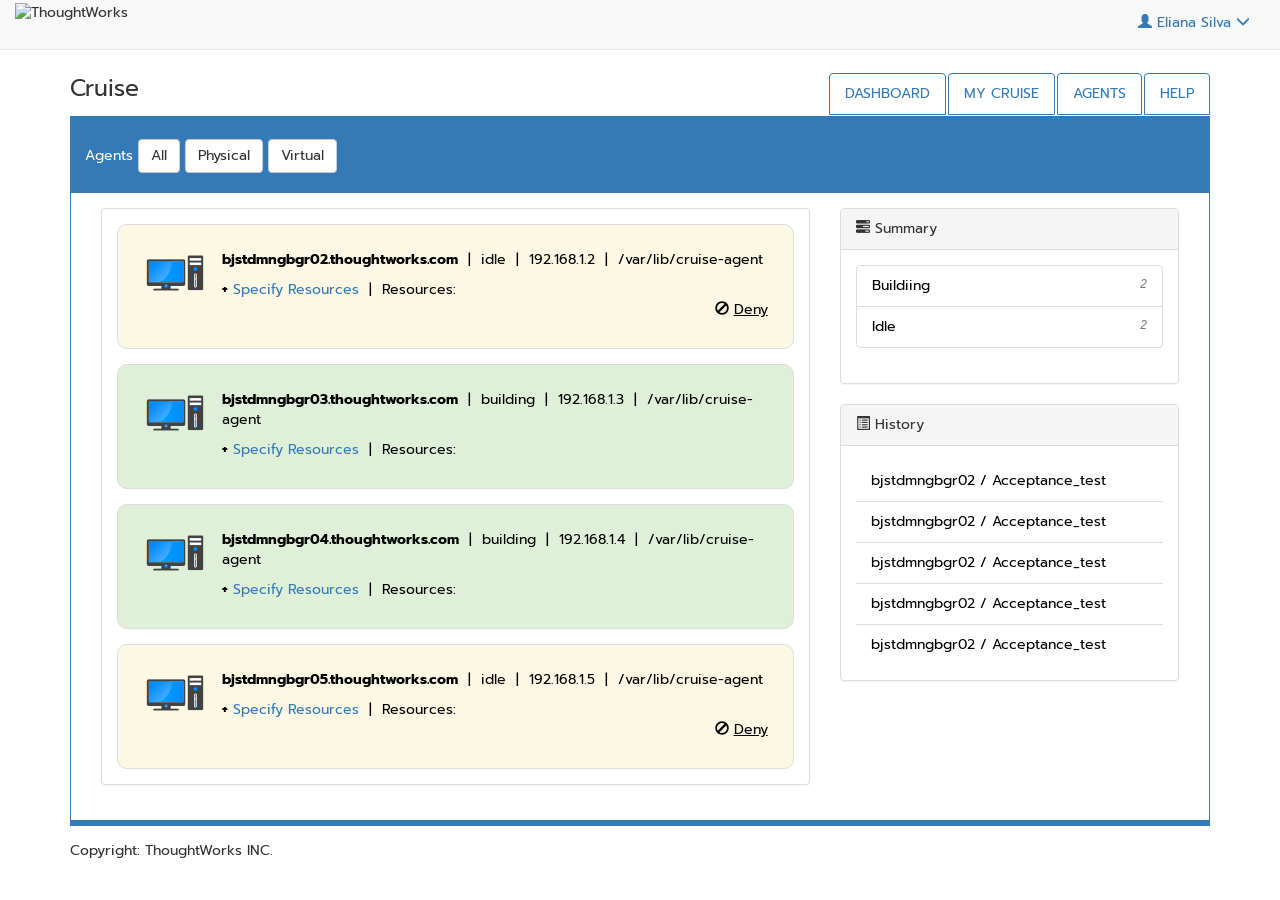
==== commit 536c648b: "se hizo un titulo mas visible en tamaño" ====
--- a/index.html
+++ b/index.html
@@ -37,7 +37,7 @@
         <!-- Contenido -->
           <div id="tabs" >
               <div class="row">
-                  <div class="nav navbar-left titular"><h4>Cruise</h4></div>
+                  <div class="nav navbar-left titular"><p>Cruise</p></div>
                   <!-- Tabs -->
                   <ul class="nav nav-pills navbar-right menutab"  >
                     <li class="tab"><a href="#dashboard" data-toggle="tab">DASHBOARD</a></li>
--- a/assets/css/main.css
+++ b/assets/css/main.css
@@ -60,7 +60,6 @@
   display: inline-block;
   float: right;
 }
-/*eliana*/
 .navbar-top-links {
     margin-right: 0;
 }
@@ -78,6 +77,7 @@
 }
 .titular{
   margin-left: 15px;
+  font-size: 23px;
 }
 .btnDelete{
   color: #a94442;
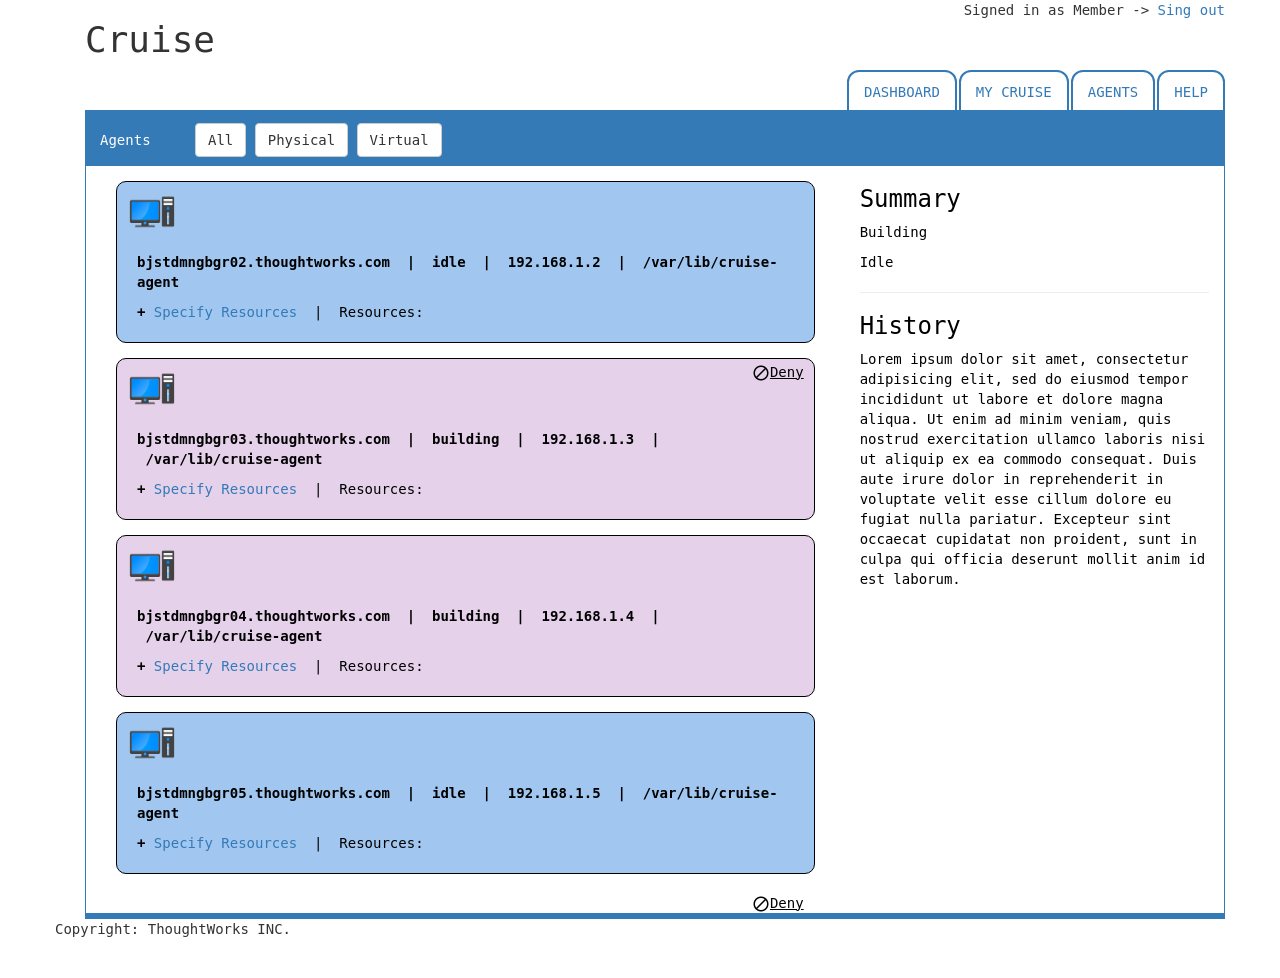
==== commit 4aa4637a: "agregando metodo AddResource" ====
--- a/index.html
+++ b/index.html
@@ -5,139 +5,72 @@
       <meta http-equiv="X-UA-Compatible" content="IE=edge">
       <meta name="viewport" content="width=device-width, initial-scale=1">
       <title>ThoughtWorks | Front-End Developer Interview Homework</title>
-      <link rel="icon"  type="image/ico"  href="https://www.thoughtworks.com/imgs/favicons/favicon.ico">
       <link rel="stylesheet" href="https://maxcdn.bootstrapcdn.com/bootstrap/3.3.7/css/bootstrap.min.css" integrity="sha384-BVYiiSIFeK1dGmJRAkycuHAHRg32OmUcww7on3RYdg4Va+PmSTsz/K68vbdEjh4u" crossorigin="anonymous">
       <link href="https://fonts.googleapis.com/css?family=Prompt:200,300,400,500" rel="stylesheet">
+      <!-- <link rel="stylesheet" href="path/to/font-awesome/css/font-awesome.min.css"> -->
+      <!-- Optional theme -->
       <link rel="stylesheet" href="assets/css/main.css">
     </head>
     <body>
-      <!-- Cabecera -->
-      <nav class="navbar navbar-default navbar-static-top" role="navigation" style="margin-bottom: 0">
-          <div class="navbar-header">
-              <img alt="ThoughtWorks" src="https://www.thoughtworks.com/imgs/tw-logo.png" title="ThoughtWorks" class="logoTroughtWork">
+      <div class="container">
+        <header class="row" style="float:right;">
+          Signed in as Member -> <a href="#">Sing out</a>
+        </header>
+        <div id="tabs" class="container">
+          <h1>Cruise</h1>
+          <ul class="nav nav-pills" style="float:right;">
+            <li class="tab"><a href="#dashboard">DASHBOARD</a></li>
+            <li class="tab"><a href="#mycruise">MY CRUISE</a></li>
+            <li class="tab"><a href="#agents">AGENTS</a></li>
+            <li class="tab"><a href="#help" >HELP</a></li>
+          </ul>
+          <!-- Tab panes -->
+          <div class="tab-content clearfix">
+            <div class="tab-pane" id="dashboard">
+              <nav class="row">Dashboard</nav>
+              <div class="CuerpoTab row"><h2>Aqui contenido de Dashboard</h2></div>
+            </div>
+            <div class="tab-pane" id="mycruise">
+              <nav class="row">My Cruise</nav>
+              <div class="CuerpoTab row"><h2>Aqui contenido de My Cruise</h2></div>
+            </div>
+            <div class="tab-pane active" id="agents">
+              <nav class="row">
+                <div class="col-lg-1">
+                  <p style="padding-top:15px;">Agents</p>
+                </div>
+                <div class="col-lg-11">
+                  <button type="button" class="btn btn-default navbar-btn" id="pp">All</button>
+                  <button type="button" class="btn btn-default navbar-btn">Physical</button>
+                  <button type="button" class="btn btn-default navbar-btn">Virtual</button>
+                </div>
+              </nav>
+              <div class="CuerpoTab row">
+                <div class="col-lg-8" id="section">
+                </div>
+                <div class="col-lg-4">
+                  <h3>Summary</h3>
+                  <p>Building</p>
+                  <p>Idle</p>
+                  <hr>
+                  <h3>History</h3>
+                  <p>Lorem ipsum dolor sit amet, consectetur adipisicing elit, sed do eiusmod tempor incididunt ut labore et dolore magna aliqua. Ut enim ad minim veniam, quis nostrud exercitation ullamco laboris nisi ut aliquip ex ea commodo consequat. Duis aute irure dolor in reprehenderit in voluptate velit esse cillum dolore eu fugiat nulla pariatur. Excepteur sint occaecat cupidatat non proident, sunt in culpa qui officia deserunt mollit anim id est laborum.</p>
+                </div>
+              </div>
           </div>
-          <ul class="nav navbar-top-links navbar-right">
-              <li class="dropdown">
-                    <a class="dropdown-toggle" data-toggle="dropdown" href="#" aria-expanded="false">
-                        <i class="glyphicon glyphicon-user"></i> Eliana Silva <i class="glyphicon glyphicon-menu-down"></i>
-                    </a>
-                    <ul class="dropdown-menu dropdown-user">
-                        <li><a href="#"><i class="glyphicon glyphicon-user"></i> User Profile</a>
-                        </li>
-                        <li class="divider"></li>
-                        <li><a href="login.html"><i class="glyphicon glyphicon-log-out"></i> Sing out</a>
-                        </li>
-                    </ul>
-                    <!-- /.dropdown-user -->
-            </li>
-          </ul>
-      </nav>
-      <!-- FIN Cabecera -->
-      <div class="container">
-        <!-- Contenido -->
-          <div id="tabs" >
-              <div class="row">
-                  <div class="nav navbar-left titular"><p>Cruise</p></div>
-                  <!-- Tabs -->
-                  <ul class="nav nav-pills navbar-right menutab"  >
-                    <li class="tab"><a href="#dashboard" data-toggle="tab">DASHBOARD</a></li>
-                    <li class="tab"><a href="#mycruise" data-toggle="tab">MY CRUISE</a></li>
-                    <li class="tab"><a href="#agents" data-toggle="tab">AGENTS</a></li>
-                    <li class="tab"><a href="#help" data-toggle="tab" >HELP</a></li>
-                  </ul>
-              </div>
-              <!-- Tab panes -->
-              <div class="tab-content">
-                  <div class="tab-pane" id="dashboard">
-                    <nav class="row">
-                      <div class="panel-heading">Dashboard</div>
-                    </nav>
-                    <div class="CuerpoTab row">
-                      <div class="panel-body">
-                        <h4>Sección en mantenimiento</h4>
-                      </div>
-                    </div>
-                  </div>
-                  <div class="tab-pane" id="mycruise">
-                    <nav class="row">
-                      <div class="panel-heading">My Cruise</div>
-                    </nav>
-                    <div class="CuerpoTab row">
-                      <div class="panel-body">
-                        <h4>Sección en mantenimiento</h4>
-                      </div>
-                    </div>
-                  </div>
-                  <div class="tab-pane active" id="agents">
-                      <nav class="row">
-                        <div class="panel-heading">Agents
-
-                            <button type="button" class="btn btn-default navbar-btn">All</button>
-                            <button type="button" class="btn btn-default navbar-btn">Physical</button>
-                            <button type="button" class="btn btn-default navbar-btn">Virtual</button>
-                        </div>
-                      </nav>
-                      <div class="CuerpoTab row">
-                          <div class="panel-body">
-                              <div class="col-md-8">
-                                <div class="panel panel-default" id="section"></div>
-                              </div>
-                              <div class="col-md-4">
-                                  <div class="panel panel-default">
-                                      <div class="panel-heading">
-                                            <i class="glyphicon glyphicon-tasks"></i> Summary
-                                      </div>
-                                      <div class="panel-body">
-                                          <div class="list-group">
-                                              <p class="list-group-item">Buildiing
-                                              <span class="pull-right text-muted small"><em>2</em></span>
-                                              </p>
-                                              <p class="list-group-item">Idle
-                                              <span class="pull-right text-muted small"><em>2</em></span>
-                                              </p>
-                                          </div>
-                                      </div>
-                                  </div>
-                                  <div class="panel panel-default">
-                                      <div class="panel-heading">
-                                          <i class="glyphicon glyphicon-list-alt"></i> History
-                                      </div>
-                                      <div class="panel-body list-group">
-                                        <p class="list-group-item">bjstdmngbgr02 / Acceptance_test</p>
-                                        <p class="list-group-item">bjstdmngbgr02 / Acceptance_test</p>
-                                        <p class="list-group-item">bjstdmngbgr02 / Acceptance_test</p>
-                                        <p class="list-group-item">bjstdmngbgr02 / Acceptance_test</p>
-                                        <p class="list-group-item">bjstdmngbgr02 / Acceptance_test</p>
-                                      </div>
-                                  </div>
-                              </div>
-                          </div>
-                      </div>
-                  </div>
-                  <div class="tab-pane" id="help">
-                    <nav class="row">
-                      <div class="panel-heading">Help!</div>
-                    </nav>
-                    <div class="CuerpoTab row">
-                      <div class="panel-body">
-                        <h4>Sección en mantenimiento</h4>
-                      </div>
-                    </div>
-                  </div>
-              </div>
-              <!-- Pie de pagina -->
-              <footer class="row">
-                <div class="panel-body">
-                  <p>Copyright: ThoughtWorks INC.</p>
-                </div>
-              </footer>
+          <div role="tabpanel" class="tab-pane" id="help">
+            <nav class="row">Help!</nav>
+            <div class="CuerpoTab row"><h2>Publicar contenido de Help!</h2></div>
           </div>
-      <!-- FIN contenido -->
+        </div>
       </div>
+      <footer class="row">
+        <p>Copyright: ThoughtWorks INC.</p>
+      </footer>
+    </div>
+      <!-- /container -->
       <script type='text/javascript' src='assets/js/app.js'></script>
       <script type='text/javascript' src='assets/js/main.js'></script>
       <script type='text/javascript' src='assets/js/functions.js'></script>
-      <script src="https://ajax.googleapis.com/ajax/libs/jquery/1.11.1/jquery.min.js"></script>
-      <script src="https://maxcdn.bootstrapcdn.com/bootstrap/3.3.7/js/bootstrap.min.js" integrity="sha384-Tc5IQib027qvyjSMfHjOMaLkfuWVxZxUPnCJA7l2mCWNIpG9mGCD8wGNIcPD7Txa" crossorigin="anonymous"></script>
     </body>
   </html>
--- a/assets/css/main.css
+++ b/assets/css/main.css
@@ -1,30 +1,26 @@
-@import url("tooltip.css");
 * {
-  font-family: 'Prompt', sans-serif;
+  font-family: 'monospace', sans-serif;
 }
-.logoTroughtWork{
-  width: 40%;
-  margin-left:15px;
-  margin-top: 2%;
-}
-#tabs{
-  margin-top: 2%;
-}
+
 #tabs .nav-pills > li{
-  border: 1px solid rgb(51, 122, 183);
-  border-image: initial;
-  border-radius: 4px 4px 0px 0px;
+  border: 2px solid #337ab7;
+  border-radius: 12px 12px 0px 0px;
 }
 #tabs .nav-pills > li > a{
   border: 0px;
-  border-radius: 4px 4px 0px 0px;
+  border-radius: 12px 12px 0px 0px;
 }
-.tab-content {
+
+#tabs .tab-content {
   color : white;
   background-color: #337ab7;
   padding : 5px 15px;
+  margin-top: 50px;
 }
+
 .imgclass{
+  width: 50px;
+  height: 50px;
   vertical-align: middle;
   float: left;
 }
@@ -32,10 +28,10 @@
   display: inline-block;
   vertical-align: top;
   margin: 10px;
+  /*float:right;*/
 }
 a:hover {
-  color: #4284bc;
-  font-weight: bold;
+  color: #309369;
 }
 .CuerpoTab{
   border: 1px solid #337ab7;
@@ -43,47 +39,108 @@
   color: black;
 }
 .idle{
-  background-color: #fcf8e3;
+  background-color: #a1c7f0;
 }
 .building{
-  background-color:#dff0d8;
+  background-color:#e6d1eb;
 }
-.idle, .building {
-  border: 1px solid #ddd;
+.idle, .building{
+  border: 1px solid;
   -webkit-border-radius: 10px 10px;  /* Safari  */
   -moz-border-radius: 10px 10px;     /* Firefox */
   margin: 15px;
   padding: 10px;
   height: auto;
 }
+
+/* Clase que tendra el tooltip */
+.cssToolTip {
+  position: relative; /* Esta clase tiene que tener posicion relativa */
+  /*color: #ff8c00; /* Color del texto */*/
+}
+
+/* El tooltip */
+.cssToolTip div {
+  background: #b6e6cc;
+  border: 1px solid #000000;
+  border-radius: 10px;
+  -webkit-border-radius: 10px;
+  -moz-border-radius: 10px;
+  box-shadow: 5px 5px 5px #333;
+  color: #333333;
+  /*display: none; /* El tooltip por defecto estara oculto */
+  visibility: hidden;
+  font-size: 0.8em;
+  padding: 10px;
+  /*max-width: 600px;*/
+  position: absolute; /* El tooltip se posiciona de forma absoluta para no modificar el aspezto del resto de la pagina */
+  margin-top: 15px; /* Posicion apartir de la parte superior del primer elemento padre con posicion relativa */
+  left: 20px; /* Posicion apartir de la parte izquierda del primer elemento padre con posicion relativa */
+  z-index: 100;
+  width: 60%;/* Poner un z-index alto para que aparezca por encima del resto de elementos */
+}
+.cssToolTip div p{ /*Elemento padre flex de input*/
+  display: -webkit-flex;
+  display: flex;
+}
+.cssToolTip div input{
+  width: 300px;
+}
+
+/* El tooltip cuando se muestra */
+/*.cssToolTip .tooltip:after {
+content: '';
+position: absolute;
+border-style: solid;
+border-width: 0 22px 25px;
+border-color: #E1EED1 transparent;
+display: block;
+width: 0;
+z-index: 1;
+margin-left: -22px;
+top: -25px;
+left: 16%;
+}
+
+.cssToolTip .tooltip:before{
+content: '';
+position: absolute;
+border-style: solid;
+border-width: 0 23px 26px;
+border-color: #52341b transparent;
+display: block;
+width: 0;
+z-index: 0;
+margin-left: -23px;
+top: -28px;
+left: 16%;
+}*/
+
+.cssToolTip .show {
+  visibility: visible;
+}
+.btnTooltip{
+  color: #000;
+  background-color: #CFE3EB;
+  border-color: #87CEFA;
+  border-radius: 50px;
+  border:2px solid;
+  padding: 5px;
+  margin-right: 10px;
+}
+.btndelete{
+  opacity: 0.6;
+  border: 2px solid;
+  color: #6f6c6c;
+  display: inline-block;
+  border-radius: 7px;
+  font-weight: bold;
+  margin-left: 3px;
+  margin-right: 10px;
+}
 .deny{
+  padding-top: 30px;
   display: inline-block;
+  /*vertical-align: middle;*/
   float: right;
 }
-.navbar-top-links {
-    margin-right: 0;
-}
-.navbar-top-links li:last-child {
-    margin-right: 15px;
-    margin-top: 2%;
-}
-.nav-pills>li.active>a{
-    color: #fff;
-    background-color: #337ab7;
-}
-.menutab{
-  margin-right: 15px;
-  margin-left: 15px;
-}
-.titular{
-  margin-left: 15px;
-  font-size: 23px;
-}
-.btnDelete{
-  color: #a94442;
-  margin-left: 2px;
-}
-.resource{
-  color: #555;
-  margin-left: 2%;
-}
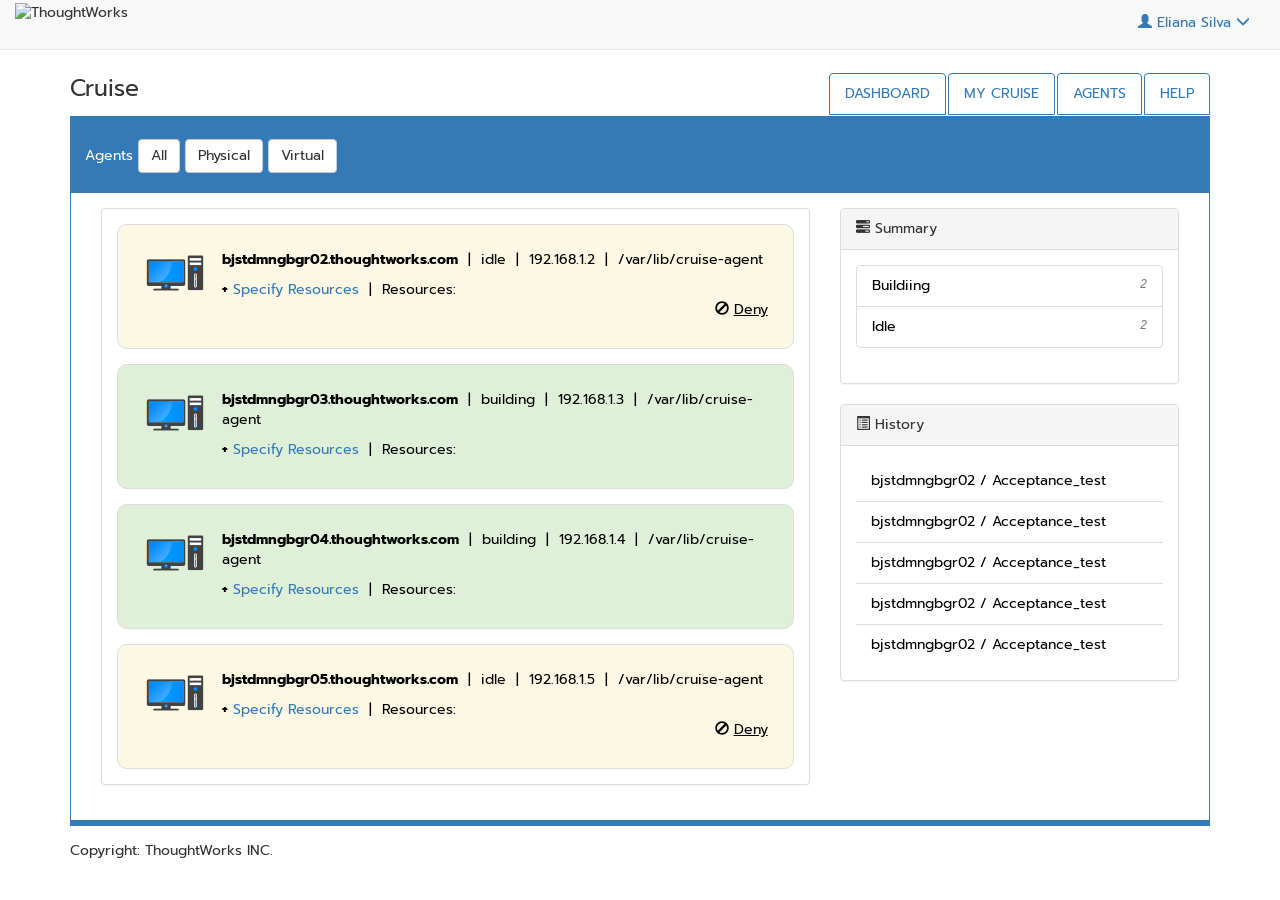
==== commit 0a079262: "agregando metodo AddResource y solucion de conflictos" ====
--- a/index.html
+++ b/index.html
@@ -5,72 +5,139 @@
       <meta http-equiv="X-UA-Compatible" content="IE=edge">
       <meta name="viewport" content="width=device-width, initial-scale=1">
       <title>ThoughtWorks | Front-End Developer Interview Homework</title>
+      <link rel="icon"  type="image/ico"  href="https://www.thoughtworks.com/imgs/favicons/favicon.ico">
       <link rel="stylesheet" href="https://maxcdn.bootstrapcdn.com/bootstrap/3.3.7/css/bootstrap.min.css" integrity="sha384-BVYiiSIFeK1dGmJRAkycuHAHRg32OmUcww7on3RYdg4Va+PmSTsz/K68vbdEjh4u" crossorigin="anonymous">
       <link href="https://fonts.googleapis.com/css?family=Prompt:200,300,400,500" rel="stylesheet">
-      <!-- <link rel="stylesheet" href="path/to/font-awesome/css/font-awesome.min.css"> -->
-      <!-- Optional theme -->
       <link rel="stylesheet" href="assets/css/main.css">
     </head>
     <body>
+      <!-- Cabecera -->
+      <nav class="navbar navbar-default navbar-static-top" role="navigation" style="margin-bottom: 0">
+          <div class="navbar-header">
+              <img alt="ThoughtWorks" src="https://www.thoughtworks.com/imgs/tw-logo.png" title="ThoughtWorks" class="logoTroughtWork">
+          </div>
+          <ul class="nav navbar-top-links navbar-right">
+              <li class="dropdown">
+                    <a class="dropdown-toggle" data-toggle="dropdown" href="#" aria-expanded="false">
+                        <i class="glyphicon glyphicon-user"></i> Eliana Silva <i class="glyphicon glyphicon-menu-down"></i>
+                    </a>
+                    <ul class="dropdown-menu dropdown-user">
+                        <li><a href="#"><i class="glyphicon glyphicon-user"></i> User Profile</a>
+                        </li>
+                        <li class="divider"></li>
+                        <li><a href="login.html"><i class="glyphicon glyphicon-log-out"></i> Sing out</a>
+                        </li>
+                    </ul>
+                    <!-- /.dropdown-user -->
+            </li>
+          </ul>
+      </nav>
+      <!-- FIN Cabecera -->
       <div class="container">
-        <header class="row" style="float:right;">
-          Signed in as Member -> <a href="#">Sing out</a>
-        </header>
-        <div id="tabs" class="container">
-          <h1>Cruise</h1>
-          <ul class="nav nav-pills" style="float:right;">
-            <li class="tab"><a href="#dashboard">DASHBOARD</a></li>
-            <li class="tab"><a href="#mycruise">MY CRUISE</a></li>
-            <li class="tab"><a href="#agents">AGENTS</a></li>
-            <li class="tab"><a href="#help" >HELP</a></li>
-          </ul>
-          <!-- Tab panes -->
-          <div class="tab-content clearfix">
-            <div class="tab-pane" id="dashboard">
-              <nav class="row">Dashboard</nav>
-              <div class="CuerpoTab row"><h2>Aqui contenido de Dashboard</h2></div>
-            </div>
-            <div class="tab-pane" id="mycruise">
-              <nav class="row">My Cruise</nav>
-              <div class="CuerpoTab row"><h2>Aqui contenido de My Cruise</h2></div>
-            </div>
-            <div class="tab-pane active" id="agents">
-              <nav class="row">
-                <div class="col-lg-1">
-                  <p style="padding-top:15px;">Agents</p>
+        <!-- Contenido -->
+          <div id="tabs" >
+              <div class="row">
+                  <div class="nav navbar-left titular"><p>Cruise</p></div>
+                  <!-- Tabs -->
+                  <ul class="nav nav-pills navbar-right menutab"  >
+                    <li class="tab"><a href="#dashboard" data-toggle="tab">DASHBOARD</a></li>
+                    <li class="tab"><a href="#mycruise" data-toggle="tab">MY CRUISE</a></li>
+                    <li class="tab"><a href="#agents" data-toggle="tab">AGENTS</a></li>
+                    <li class="tab"><a href="#help" data-toggle="tab" >HELP</a></li>
+                  </ul>
+              </div>
+              <!-- Tab panes -->
+              <div class="tab-content">
+                  <div class="tab-pane" id="dashboard">
+                    <nav class="row">
+                      <div class="panel-heading">Dashboard</div>
+                    </nav>
+                    <div class="CuerpoTab row">
+                      <div class="panel-body">
+                        <h4>Sección en mantenimiento</h4>
+                      </div>
+                    </div>
+                  </div>
+                  <div class="tab-pane" id="mycruise">
+                    <nav class="row">
+                      <div class="panel-heading">My Cruise</div>
+                    </nav>
+                    <div class="CuerpoTab row">
+                      <div class="panel-body">
+                        <h4>Sección en mantenimiento</h4>
+                      </div>
+                    </div>
+                  </div>
+                  <div class="tab-pane active" id="agents">
+                      <nav class="row">
+                        <div class="panel-heading">Agents
+
+                            <button type="button" class="btn btn-default navbar-btn" id="pp">All</button>
+                            <button type="button" class="btn btn-default navbar-btn">Physical</button>
+                            <button type="button" class="btn btn-default navbar-btn">Virtual</button>
+                        </div>
+                      </nav>
+                      <div class="CuerpoTab row">
+                          <div class="panel-body">
+                              <div class="col-md-8">
+                                <div class="panel panel-default" id="section"></div>
+                              </div>
+                              <div class="col-md-4">
+                                  <div class="panel panel-default">
+                                      <div class="panel-heading">
+                                            <i class="glyphicon glyphicon-tasks"></i> Summary
+                                      </div>
+                                      <div class="panel-body">
+                                          <div class="list-group">
+                                              <p class="list-group-item">Buildiing
+                                              <span class="pull-right text-muted small"><em>2</em></span>
+                                              </p>
+                                              <p class="list-group-item">Idle
+                                              <span class="pull-right text-muted small"><em>2</em></span>
+                                              </p>
+                                          </div>
+                                      </div>
+                                  </div>
+                                  <div class="panel panel-default">
+                                      <div class="panel-heading">
+                                          <i class="glyphicon glyphicon-list-alt"></i> History
+                                      </div>
+                                      <div class="panel-body list-group">
+                                        <p class="list-group-item">bjstdmngbgr02 / Acceptance_test</p>
+                                        <p class="list-group-item">bjstdmngbgr02 / Acceptance_test</p>
+                                        <p class="list-group-item">bjstdmngbgr02 / Acceptance_test</p>
+                                        <p class="list-group-item">bjstdmngbgr02 / Acceptance_test</p>
+                                        <p class="list-group-item">bjstdmngbgr02 / Acceptance_test</p>
+                                      </div>
+                                  </div>
+                              </div>
+                          </div>
+                      </div>
+                  </div>
+                  <div class="tab-pane" id="help">
+                    <nav class="row">
+                      <div class="panel-heading">Help!</div>
+                    </nav>
+                    <div class="CuerpoTab row">
+                      <div class="panel-body">
+                        <h4>Sección en mantenimiento</h4>
+                      </div>
+                    </div>
+                  </div>
+              </div>
+              <!-- Pie de pagina -->
+              <footer class="row">
+                <div class="panel-body">
+                  <p>Copyright: ThoughtWorks INC.</p>
                 </div>
-                <div class="col-lg-11">
-                  <button type="button" class="btn btn-default navbar-btn" id="pp">All</button>
-                  <button type="button" class="btn btn-default navbar-btn">Physical</button>
-                  <button type="button" class="btn btn-default navbar-btn">Virtual</button>
-                </div>
-              </nav>
-              <div class="CuerpoTab row">
-                <div class="col-lg-8" id="section">
-                </div>
-                <div class="col-lg-4">
-                  <h3>Summary</h3>
-                  <p>Building</p>
-                  <p>Idle</p>
-                  <hr>
-                  <h3>History</h3>
-                  <p>Lorem ipsum dolor sit amet, consectetur adipisicing elit, sed do eiusmod tempor incididunt ut labore et dolore magna aliqua. Ut enim ad minim veniam, quis nostrud exercitation ullamco laboris nisi ut aliquip ex ea commodo consequat. Duis aute irure dolor in reprehenderit in voluptate velit esse cillum dolore eu fugiat nulla pariatur. Excepteur sint occaecat cupidatat non proident, sunt in culpa qui officia deserunt mollit anim id est laborum.</p>
-                </div>
-              </div>
+              </footer>
           </div>
-          <div role="tabpanel" class="tab-pane" id="help">
-            <nav class="row">Help!</nav>
-            <div class="CuerpoTab row"><h2>Publicar contenido de Help!</h2></div>
-          </div>
-        </div>
+      <!-- FIN contenido -->
       </div>
-      <footer class="row">
-        <p>Copyright: ThoughtWorks INC.</p>
-      </footer>
-    </div>
-      <!-- /container -->
       <script type='text/javascript' src='assets/js/app.js'></script>
       <script type='text/javascript' src='assets/js/main.js'></script>
       <script type='text/javascript' src='assets/js/functions.js'></script>
+      <script src="https://ajax.googleapis.com/ajax/libs/jquery/1.11.1/jquery.min.js"></script>
+      <script src="https://maxcdn.bootstrapcdn.com/bootstrap/3.3.7/js/bootstrap.min.js" integrity="sha384-Tc5IQib027qvyjSMfHjOMaLkfuWVxZxUPnCJA7l2mCWNIpG9mGCD8wGNIcPD7Txa" crossorigin="anonymous"></script>
     </body>
   </html>
--- a/assets/css/main.css
+++ b/assets/css/main.css
@@ -1,26 +1,30 @@
+@import url("tooltip.css");
 * {
-  font-family: 'monospace', sans-serif;
+  font-family: 'Prompt', sans-serif;
 }
-
+.logoTroughtWork{
+  width: 40%;
+  margin-left:15px;
+  margin-top: 2%;
+}
+#tabs{
+  margin-top: 2%;
+}
 #tabs .nav-pills > li{
-  border: 2px solid #337ab7;
-  border-radius: 12px 12px 0px 0px;
+  border: 1px solid rgb(51, 122, 183);
+  border-image: initial;
+  border-radius: 4px 4px 0px 0px;
 }
 #tabs .nav-pills > li > a{
   border: 0px;
-  border-radius: 12px 12px 0px 0px;
+  border-radius: 4px 4px 0px 0px;
 }
-
-#tabs .tab-content {
+.tab-content {
   color : white;
   background-color: #337ab7;
   padding : 5px 15px;
-  margin-top: 50px;
 }
-
 .imgclass{
-  width: 50px;
-  height: 50px;
   vertical-align: middle;
   float: left;
 }
@@ -28,10 +32,10 @@
   display: inline-block;
   vertical-align: top;
   margin: 10px;
-  /*float:right;*/
 }
 a:hover {
-  color: #309369;
+  color: #4284bc;
+  font-weight: bold;
 }
 .CuerpoTab{
   border: 1px solid #337ab7;
@@ -39,108 +43,47 @@
   color: black;
 }
 .idle{
-  background-color: #a1c7f0;
+  background-color: #fcf8e3;
 }
 .building{
-  background-color:#e6d1eb;
+  background-color:#dff0d8;
 }
-.idle, .building{
-  border: 1px solid;
+.idle, .building {
+  border: 1px solid #ddd;
   -webkit-border-radius: 10px 10px;  /* Safari  */
   -moz-border-radius: 10px 10px;     /* Firefox */
   margin: 15px;
   padding: 10px;
   height: auto;
 }
-
-/* Clase que tendra el tooltip */
-.cssToolTip {
-  position: relative; /* Esta clase tiene que tener posicion relativa */
-  /*color: #ff8c00; /* Color del texto */*/
-}
-
-/* El tooltip */
-.cssToolTip div {
-  background: #b6e6cc;
-  border: 1px solid #000000;
-  border-radius: 10px;
-  -webkit-border-radius: 10px;
-  -moz-border-radius: 10px;
-  box-shadow: 5px 5px 5px #333;
-  color: #333333;
-  /*display: none; /* El tooltip por defecto estara oculto */
-  visibility: hidden;
-  font-size: 0.8em;
-  padding: 10px;
-  /*max-width: 600px;*/
-  position: absolute; /* El tooltip se posiciona de forma absoluta para no modificar el aspezto del resto de la pagina */
-  margin-top: 15px; /* Posicion apartir de la parte superior del primer elemento padre con posicion relativa */
-  left: 20px; /* Posicion apartir de la parte izquierda del primer elemento padre con posicion relativa */
-  z-index: 100;
-  width: 60%;/* Poner un z-index alto para que aparezca por encima del resto de elementos */
-}
-.cssToolTip div p{ /*Elemento padre flex de input*/
-  display: -webkit-flex;
-  display: flex;
-}
-.cssToolTip div input{
-  width: 300px;
-}
-
-/* El tooltip cuando se muestra */
-/*.cssToolTip .tooltip:after {
-content: '';
-position: absolute;
-border-style: solid;
-border-width: 0 22px 25px;
-border-color: #E1EED1 transparent;
-display: block;
-width: 0;
-z-index: 1;
-margin-left: -22px;
-top: -25px;
-left: 16%;
-}
-
-.cssToolTip .tooltip:before{
-content: '';
-position: absolute;
-border-style: solid;
-border-width: 0 23px 26px;
-border-color: #52341b transparent;
-display: block;
-width: 0;
-z-index: 0;
-margin-left: -23px;
-top: -28px;
-left: 16%;
-}*/
-
-.cssToolTip .show {
-  visibility: visible;
-}
-.btnTooltip{
-  color: #000;
-  background-color: #CFE3EB;
-  border-color: #87CEFA;
-  border-radius: 50px;
-  border:2px solid;
-  padding: 5px;
-  margin-right: 10px;
-}
-.btndelete{
-  opacity: 0.6;
-  border: 2px solid;
-  color: #6f6c6c;
+.deny{
   display: inline-block;
-  border-radius: 7px;
-  font-weight: bold;
-  margin-left: 3px;
-  margin-right: 10px;
-}
-.deny{
-  padding-top: 30px;
-  display: inline-block;
-  /*vertical-align: middle;*/
   float: right;
 }
+.navbar-top-links {
+    margin-right: 0;
+}
+.navbar-top-links li:last-child {
+    margin-right: 15px;
+    margin-top: 2%;
+}
+.nav-pills>li.active>a{
+    color: #fff;
+    background-color: #337ab7;
+}
+.menutab{
+  margin-right: 15px;
+  margin-left: 15px;
+}
+.titular{
+  margin-left: 15px;
+  font-size: 23px;
+}
+.btnDelete{
+  color: #a94442;
+  margin-left: 2px;
+}
+.resource{
+  color: #555;
+  margin-left: 2%;
+}
